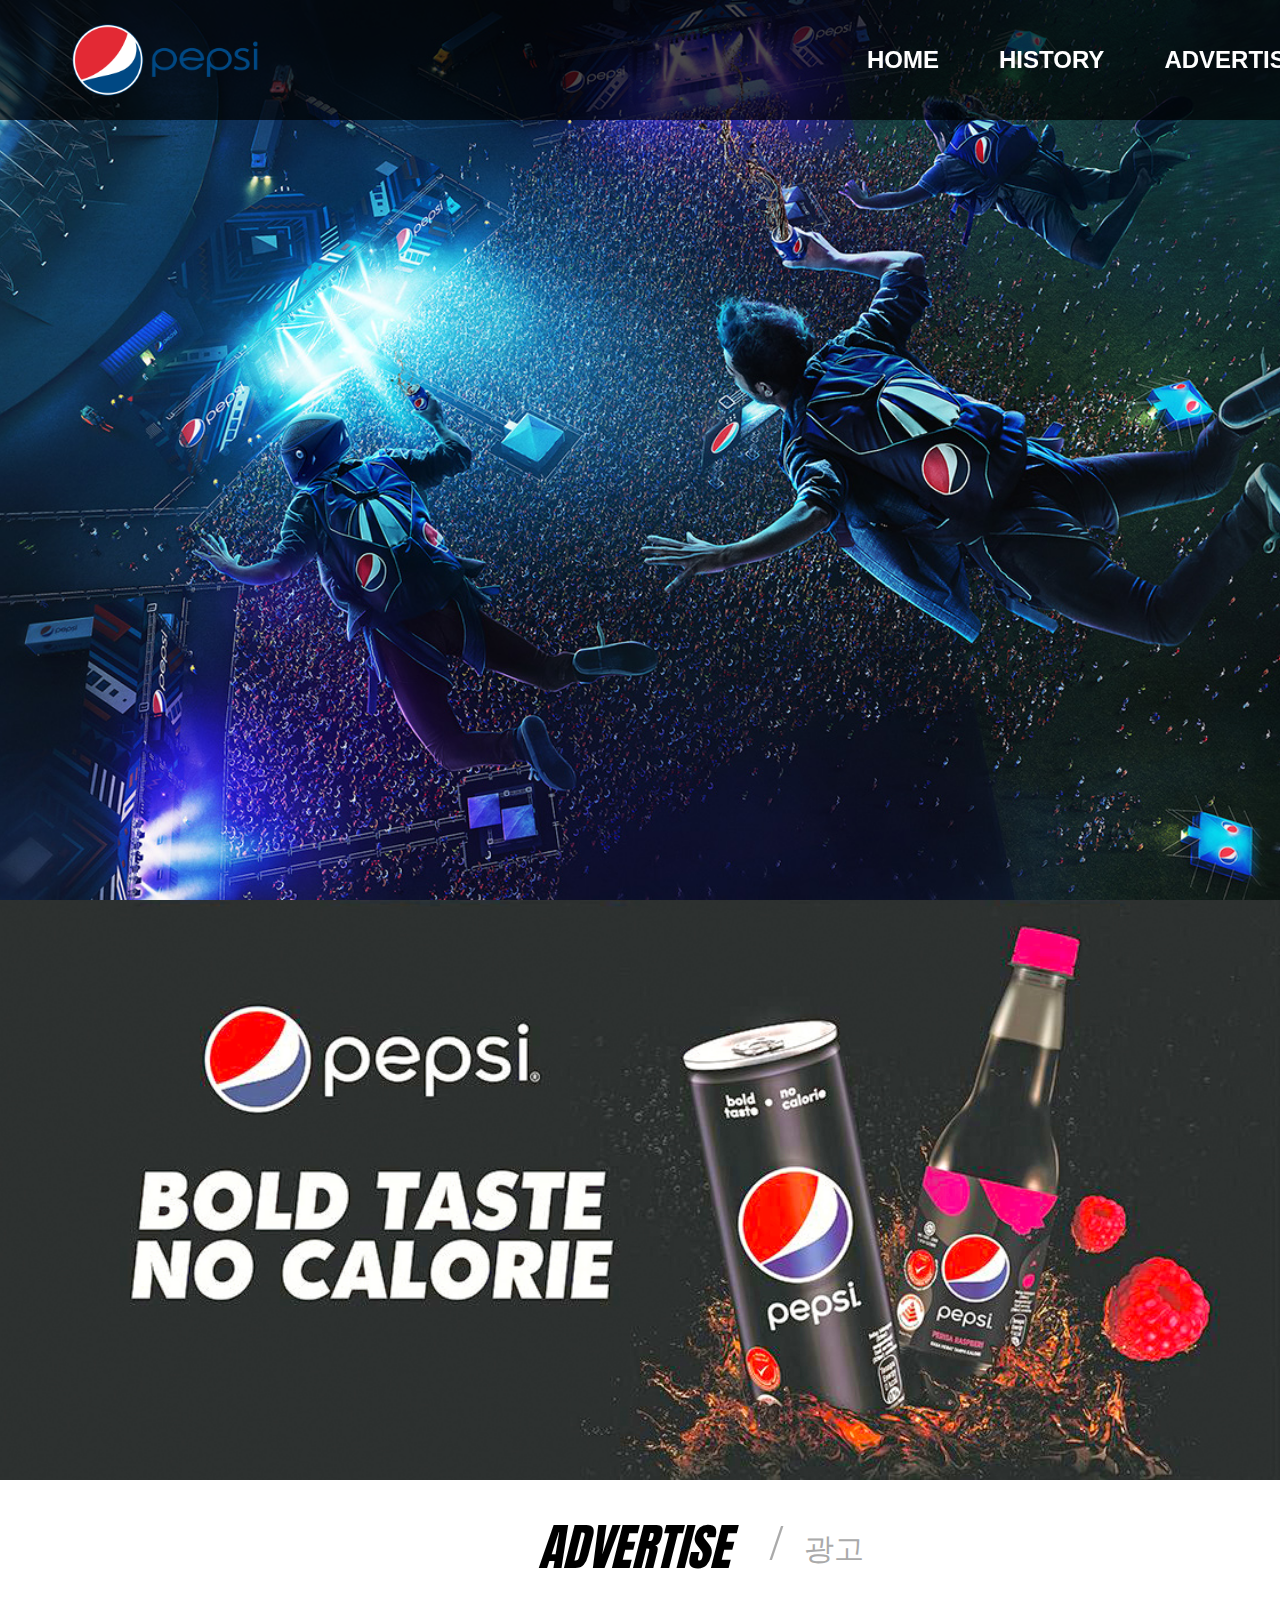
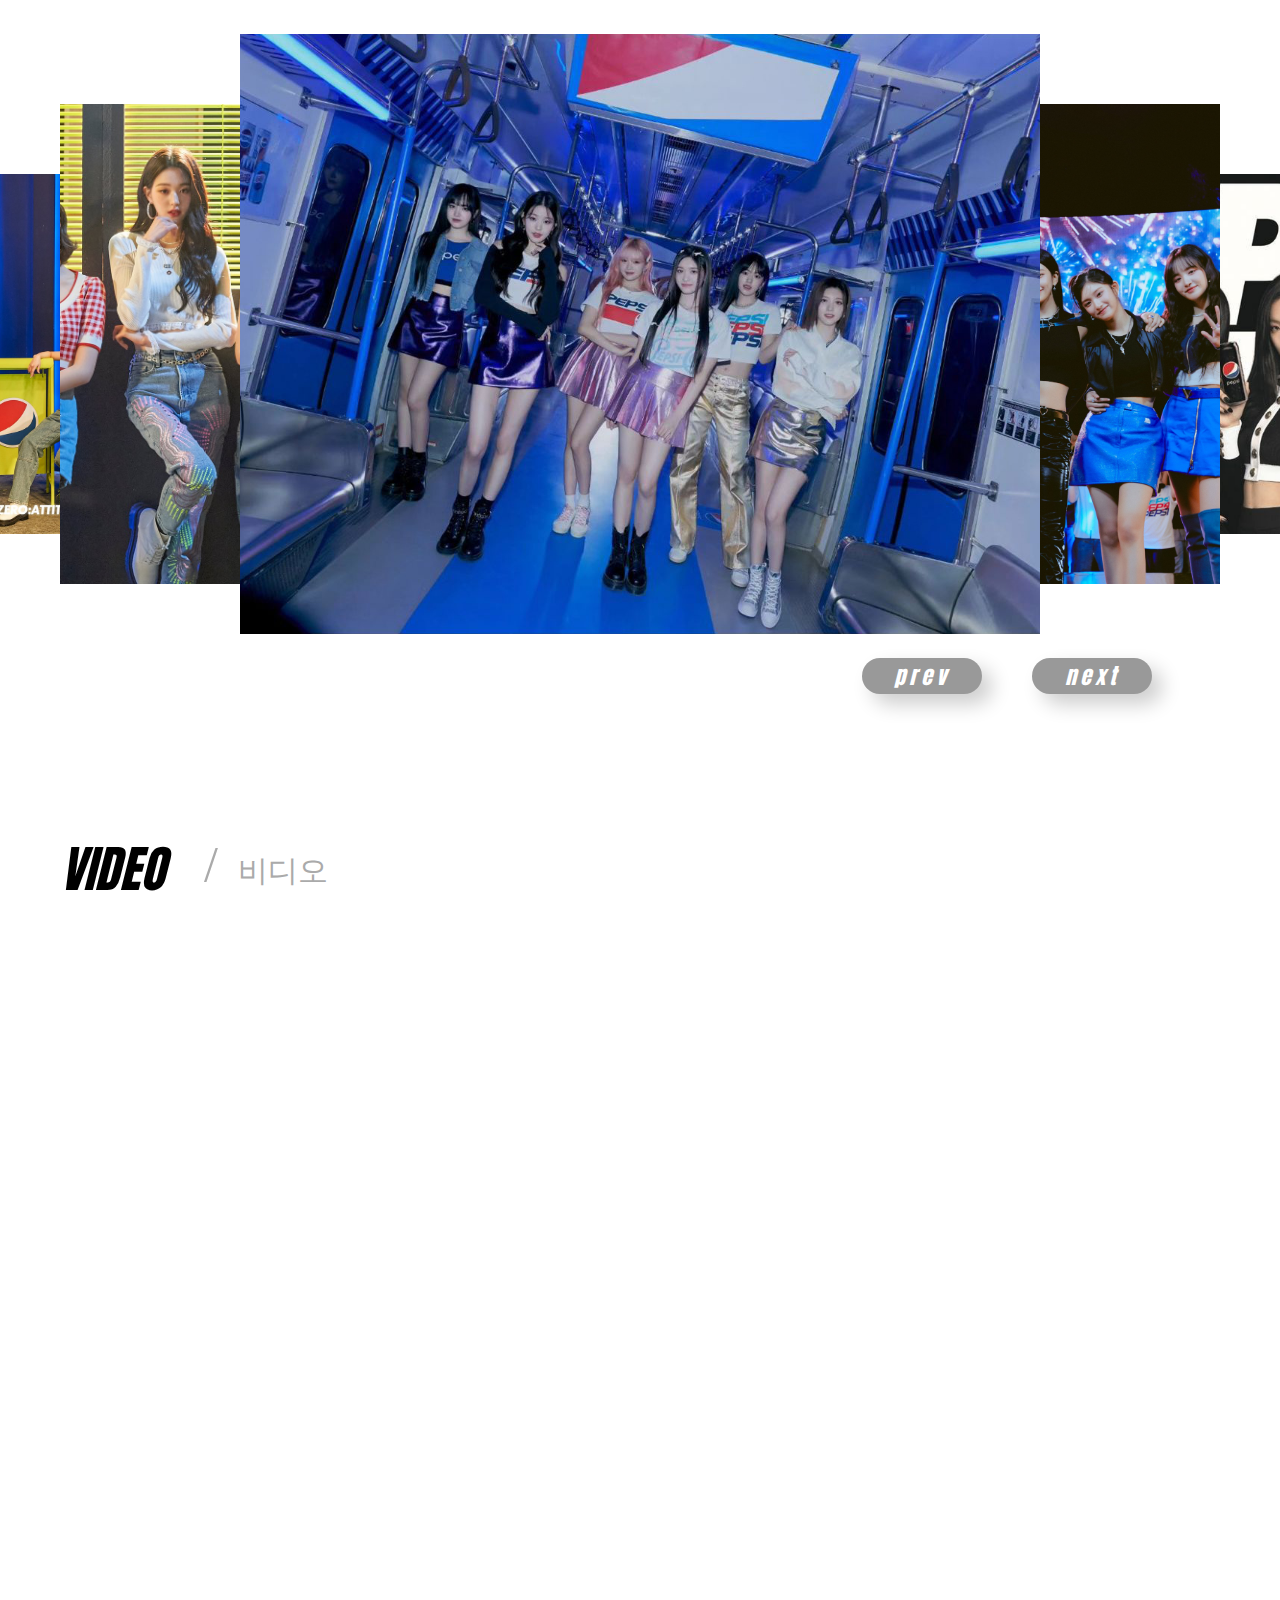
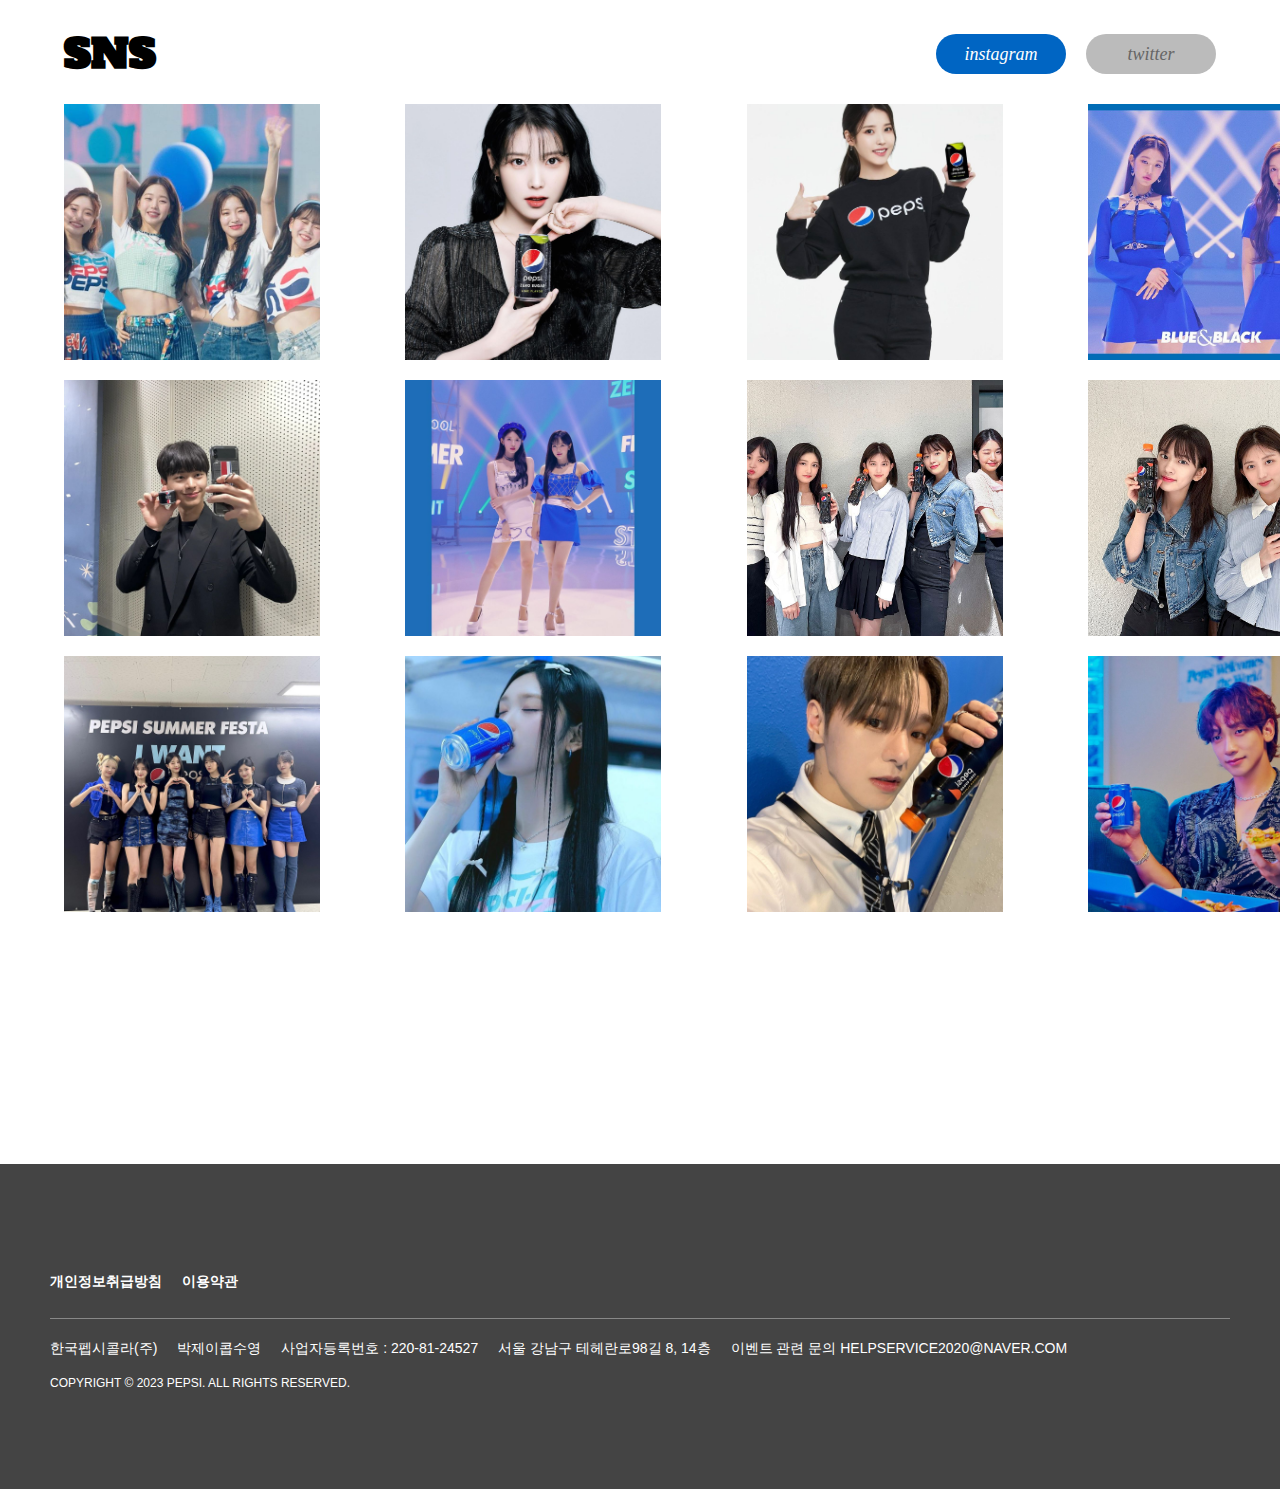
==== index.html @ 7ace02f8 "포트폴리오" ====
<!DOCTYPE html>
<html lang="ko">

<head>
    <meta charset="UTF-8">
    <meta name="viewport" content="width=device-width, initial-scale=1.0">
    <title>이호 포트폴리오</title>
    <link rel="stylesheet" href="./css/style.css">
    <script defer src="./script/main.js"></script>
    <script src="https://kit.fontawesome.com/c12878d3ba.js" crossorigin="anonymous"></script>

</head>

<body>
    <header id="header">
        <div class="inner">
            <h1>
                <a href="#">
                    <img src="./img/LOGO.jpg" alt="로고">
                </a>
            </h1>
            <nav class="Normal">
                <ul>
                    <li><a href="index.html">HOME</a></li>
                    <li><a href="#">HISTORY</a></li>
                    <li><a href="#">ADVERTISE</a></li>
                    <li><a href="./html/WAY TO COME.html">WAY TO COME</a></li>
                </ul>
            </nav>
            <a href="#" class="btnCall">
                <span>모바일 메뉴</span>
            </a>
            <nav class="menuMo">
                <h1>
                    <a href="index.html">
                        <img src="./img/pepsiMo.png" alt="">
                    </a>
                </h1>

                <ul id="gnbMo">
                    <li><a href="index.html">HOME</a></li>
                    <li><a href="/html/HISTORY.html">HISTORY</a></li>
                    <li><a href="./html/ADVERTISE.html">ADVERTISE</a></li>
                    <li><a href="./html/WAY TO COME.html">WAY TO COME</a></li>
                </ul>
            </nav>
        </div>
    </header>
    <main class="main">
        <ul class="panel">
            <li class="on">
                <img src="./img/펩시콘서트다이빙.jpg" alt="">
            </li>
            <li>
                <img src="./img/펩시해외광고모델.png" alt="">
            </li>
            <li>
                <img src="./img/펩시미식축구.jpg" alt="">
            </li>
            <li>
                <img src="./img/펩시콘서트.jpg" alt="">
            </li>
        </ul>
    </main>
    <section id="image">
        <img src="./img/펩시제로아이돌.jpg" alt="">
    </section>
    
    <figure class="figure">
        <div class="letter">
            <h2>ADVERTISE <span>광고</span> </h2>
        </div>
        <section class="ADVERTISE">
            <ul>
                <li class="on">
                    <img src="./img/ADVERTISE/아이브 펩시광고 MV.jpg" alt="">
                </li>
                <li>
                    <img src="./img/ADVERTISE/아이브 펩시광고 MV2.jpg" alt="">
                </li>
                <li>
                    <img src="./img/ADVERTISE/블랙핑크펩시광고.jpg" alt="">
                </li>
                <li>
                    <img src="./img/ADVERTISE/아이브 펩시광고 단체사진2.jpg" alt="">
                </li>
                <li>
                    <img src="./img/ADVERTISE/비X몬스터엑스펩시광고.jpg" alt="">
                </li>
                <li>
                    <img src="./img/ADVERTISE/아이즈원펩시광고.jpg" alt="">
                </li>
                <li>
                    <img src="./img/ADVERTISE/아이즈원펩시광고2.jpg" alt="">
                </li>
            </ul>
        </section>

        <nav class="btns">
            <div class="prev">prev</div>
            <div class="next">next</div>
        </nav>
    </figure>

    <section class="content youtube">
        <div class="inner">
            <h1>VIDEO<span>비디오</span></h1>
            <div class="vidList">

            </div>
        </div>
    </section>

    <div class="SNS">
        <div class="SNS_header">
            <h2>SNS</h2>
            <div class="SNS_company">
                <div class="SNS_instagram">
                    <button class="instagram on">instagram</button>
                </div>
                <div class="SNS_twitter">
                    <button class="twitter">twitter</button>
                </div>
            </div>
        </div>
        <div class="SNS_BODY">
            <div class="instagram on active">
                <a href="https://www.instagram.com/p/CfV9gigrTbv/">
                    <img src="./img/펩시 인스타/1/1.jpg" alt="">
                </a>
                <a href="https://www.instagram.com/p/CelKG5NJEm_/?img_index=1">
                    <img src="./img/펩시 인스타/2/2.jpg" alt="">
                </a>
                <a href="https://www.instagram.com/p/Co4VSOwpOwQ/?img_index=1">
                    <img src="./img/펩시 인스타/3/3.jpg" alt="">
                </a>
                <a href="https://www.instagram.com/p/CfECzcOLylT/">
                    <img src="./img/펩시 인스타/4/4.jpg" alt="">
                </a>
                <a href="https://www.instagram.com/p/CaydmqLBo3m/?img_index=2">
                    <img src="./img/펩시 인스타/5/5.jpg" alt="">
                </a>
                <a href="https://www.instagram.com/p/CfLxLJMLDPb/">
                    <img src="./img/펩시 인스타/6/6.jpg" alt="">
                </a>
                <a href="https://www.instagram.com/p/CsGiFI-pcIq/">
                    <img src="./img/펩시 인스타/7/7.jpg" alt="">
                </a>
                <a href="https://www.instagram.com/p/Cr0ghUopFsr/">
                    <img src="./img/펩시 인스타/8/8.jpg" alt="">
                </a>
                <a href="https://www.instagram.com/p/Cvj5bKmP-pE/">
                    <img src="./img/펩시 인스타/9/9.jpg" alt="">
                </a>
                <a href="https://www.instagram.com/p/CvBnRzir-j4/?img_index=5">
                    <img src="./img/펩시 인스타/10/10.jpg" alt="">
                </a>
                <a href="https://www.instagram.com/p/Cr3V7Axp2pJ/?img_index=2">
                    <img src="./img/펩시 인스타/11/11.jpg" alt="">
                </a>
                <a href="https://www.instagram.com/p/CRVU1TWhuTU/?img_index=1">
                    <img src="./img/펩시 인스타/12/12.jpg" alt="">
                </a>
            </div>
            <div class="twitter">
                <a href="https://twitter.com/VannerOfficial/status/1654500370587045891?s=20">
                    <img src="./img/펩시 트위터/1/1.jpg" alt="">
                </a>
                <a href="https://twitter.com/IVEstarship/status/1656630242847465474">
                    <img src="./img/펩시 트위터/2/2.jpg" alt="">
                </a>
                <a href="https://twitter.com/VannerOfficial/status/1687802664284012544">
                    <img src="./img/펩시 트위터/3/3.jpg" alt="">
                </a>
                <a href="https://twitter.com/wjsnglobal/status/1697070930970001533">
                    <img src="./img/펩시 트위터/4/4.jpg" alt="">
                </a>
                <a href="https://twitter.com/wjsnglobal/status/1697071507036635492">
                    <img src="./img/펩시 트위터/5/5.jpg" alt="">
                </a>
                <a href="https://twitter.com/wjsnglobal/status/1697071333925089522">
                    <img src="./img/펩시 트위터/6/6.jpg" alt="">
                </a>
                <a href="https://twitter.com/pepsi/status/1697044483286671733">
                    <img src="./img/펩시 트위터/7/7.jpg" alt="">
                </a>
                <a href="https://twitter.com/pepsi/status/1564672299202224130">
                    <img src="./img/펩시 트위터/8/8.jpg" alt="">
                </a>
                <a href="https://twitter.com/STARSHIPent/status/1540998308209995776">
                    <img src="./img/펩시 트위터/9/9.jpg" alt="">
                </a>
                <a href="https://twitter.com/CRAVITYstarship/status/1541723108738203649">
                    <img src="./img/펩시 트위터/10/10.jpg" alt="">
                </a>
                <a href="https://twitter.com/STARSHIPent/status/1542810265745780736/photo/1">
                    <img src="./img/펩시 트위터/11/11.jpg" alt="">
                </a>
                <a href="https://twitter.com/STARSHIPent/status/1543897411134767104">
                    <img src="./img/펩시 트위터/12/12.jpg" alt="">
                </a>
            </div>
        </div>
    </div>


    <footer id="footer">
        <div class="inner">
            <div class="terms">
                <ul>
                    <li><a href="#">개인정보취급방침</a></li>
                    <li><a href="#">이용약관</a></li>
                </ul>
                <!-- <div class="SNS">
                    <a href="#"><i class="fa-brands fa-square-instagram"></i></a>
                    <a href="#"><i class="fa-brands fa-x-twitter"></i></a>
                    <a href="#"><i class="fa-brands fa-facebook"></i></a>
                </div> -->
            </div>
            <div class="introduction">
                <ul>
                    <li>한국펩시콜라(주)</li>
                    <li>박제이콥수영</li>
                    <li>사업자등록번호 : 220-81-24527</li>
                    <li>서울 강남구 테헤란로98길 8, 14층</li>
                    <li>이벤트 관련 문의 HELPSERVICE2020@NAVER.COM</li>
                </ul>
            </div>
            <p>COPYRIGHT &copy; 2023 PEPSI. ALL RIGHTS RESERVED.</p>
        </div>
    </footer>
</body>

</html>
---- css/style.css ----
@charset "UTF-8";
@import url("https://fonts.googleapis.com/css2?family=Alfa+Slab+One&family=Anton&display=swap");
@import url("https://fonts.googleapis.com/css2?family=Abril+Fatface&family=Frank+Ruhl+Libre:wght@700&family=Orbitron&display=swap");
* {
  margin: 0px;
  padding: 0px;
  box-sizing: border-box;
}

ul,
ol,
li {
  list-style: none;
}

a {
  text-decoration: none;
}

.wrap::after {
  content: "";
  display: block;
  clear: both;
}

body {
  overflow-x: hidden;
}

#header {
  width: 100%;
  background-color: rgba(0, 0, 0, 0.7);
  position: fixed;
  z-index: 10;
}
#header .inner {
  width: 1652px;
  height: 120px;
  margin: 0 auto;
  position: relative;
}
#header .inner > h1 {
  position: absolute;
  width: 300px;
  height: 120px;
  margin-left: 60px;
}
#header .inner > h1 a img {
  width: 70%;
  height: 100%;
  object-fit: cover;
}
#header .inner .Normal {
  width: 100%;
  height: 100%;
}
#header .inner .Normal ul {
  width: 70%;
  height: 100%;
  right: 0px;
  display: flex;
  position: absolute;
  padding: 0px 60px 0px 0px;
  justify-content: right;
  align-items: center;
}
#header .inner .Normal ul li {
  display: flex;
  margin-right: 60px;
  font: bold 24px/1 "arial";
}
#header .inner .Normal ul li a {
  position: relative;
  display: block;
  padding: 10px 0px;
  color: #fff;
}
#header .inner .Normal ul li a:hover {
  color: red;
}
#header .inner .Normal ul li a:hover::before {
  transform: scaleX(100%);
}
#header .inner .Normal ul li a::before {
  content: "";
  display: block;
  width: 100%;
  height: 10px;
  border-bottom: 3px solid #E91231;
  position: absolute;
  bottom: 0px;
  left: 0%;
  transform: scaleX(0%);
}
#header .inner .btnCall {
  position: fixed;
  right: 20px;
  top: 5%;
  transform: translateY(-50%);
  display: none;
  width: 20px;
  height: 20px;
  z-index: 15;
}
#header .inner .btnCall::before {
  content: "";
  display: block;
  width: 100%;
  height: 2px;
  background: #fff;
  position: absolute;
  top: 0;
  left: 0;
  transition: top 0.5s 0s, transform 0.5s 0.5s;
}
#header .inner .btnCall::after {
  content: "";
  display: block;
  width: 100%;
  height: 2px;
  background: #fff;
  position: absolute;
  bottom: 0;
  left: 0;
  transition: bottom 0.5s 0s, transform 0.5s 0.5s;
}
#header .inner .btnCall span {
  display: block;
  width: 100%;
  height: 2px;
  background: #fff;
  position: absolute;
  top: 50%;
  left: 0;
  margin-top: -1px;
  transition: 1s;
  text-indent: -9999px;
}
#header .inner .btnCall.on::before {
  top: 50%;
  margin-top: -1px;
  transform: rotate(45deg);
}
#header .inner .btnCall.on::after {
  bottom: 50%;
  margin-bottom: -1px;
  transform: rotate(-45deg);
}
#header .inner .btnCall.on span {
  transform: translateX(100%);
  opacity: 0;
}
#header .inner .menuMo {
  width: 270px;
  height: 100vh;
  background: #0A4C96;
  position: fixed;
  top: 0;
  right: -340px;
  padding: 40px 30px;
  z-index: 11;
  transition: 0.5s;
}
#header .inner .menuMo.on {
  right: 0;
}
#header .inner .menuMo h1 {
  padding-bottom: 30px;
  border-bottom: 1px solid #333;
}
#header .inner .menuMo h1 a img {
  width: 100%;
  object-fit: cover;
}
#header .inner .menuMo #gnbMo li a {
  display: block;
  width: 100%;
  padding: 20px 0;
  border-bottom: 1px solid #333;
  font: bold 17px/1 "Frank Ruhl Libre";
  color: #fff;
  text-align: center;
}
#header .inner .menuMo #gnbMo li:hover {
  border-left: 1px solid #333;
  border-right: 1px solid #333;
  background-color: #0d5fbb;
}

@media screen and (max-width: 310px) {
  #header .inner > h1 {
    margin-left: 0;
  }
  #header .inner > h1 a img {
    width: 70%;
    height: 100%;
    object-fit: cover;
  }
  #header .inner .Normal {
    display: none;
  }
  #header .inner .btnCall {
    display: block;
  }
}
#header_sub {
  width: 100%;
  background-color: rgba(0, 0, 0, 0.7);
  z-index: 10;
}
#header_sub .inner {
  width: 1652px;
  height: 120px;
  margin: 0 auto;
  position: relative;
}
#header_sub .inner h1 {
  position: absolute;
  width: 300px;
  height: 120px;
  margin-left: 60px;
}
#header_sub .inner h1 a img {
  width: 70%;
  height: 100%;
  object-fit: cover;
}
#header_sub .inner nav ul {
  display: flex;
  position: absolute;
  right: 0;
  top: 50%;
  transform: translateY(-50%);
  padding: 0px 40px;
}
#header_sub .inner nav ul li {
  margin-left: 100px;
  font: bold 24px/1 "arial";
}
#header_sub .inner nav ul li a {
  position: relative;
  display: block;
  padding: 10px 0px;
  color: #fff;
}
#header_sub .inner nav ul li a:hover {
  color: red;
}
#header_sub .inner nav ul li a:hover::before {
  transform: scaleX(100%);
}
#header_sub .inner nav ul li a::before {
  content: "";
  display: block;
  width: 100%;
  height: 10px;
  border-bottom: 3px solid #E91231;
  position: absolute;
  bottom: 0px;
  left: 0%;
  transform: scaleX(0%);
}

.main {
  width: 100%;
  height: 100vh;
  margin: 0;
}
.main .panel {
  width: 100%;
  height: 100%;
  position: absolute;
}
.main .panel li {
  width: 100%;
  height: 100%;
  position: absolute;
  top: 0;
  left: 0;
  opacity: 0;
  z-index: 1;
  transition: opacity 1s;
}
.main .panel li img {
  width: 100%;
  height: 100%;
  object-fit: cover;
}
.main .panel li.on {
  opacity: 1;
  z-index: 2;
}

#image {
  width: 100%;
  height: 100%;
}
#image img {
  width: 100%;
  height: 100%;
  object-fit: cover;
}

.figure {
  width: 100%;
  height: 100vh;
  position: relative;
}
.figure .letter {
  width: 100%;
  height: 100%;
}
.figure .letter h2 {
  padding-top: 3%;
  padding-left: 42%;
  font: italic 50px/1 "anton";
}
.figure .letter span {
  font: normal 30px/0.8 "맑은 고딕";
  color: #aaa;
  position: absolute;
}
.figure .letter span::before {
  content: "/";
  font-size: 50px;
  margin-right: 20px;
  margin-left: 40px;
}
.figure .ADVERTISE {
  width: 600px;
  height: 600px;
  position: absolute;
  top: 40%;
  left: 50%;
  margin-top: -160px;
  margin-left: -200px;
}
.figure .ADVERTISE ul {
  width: 100%;
  height: 100%;
  position: relative;
}
.figure .ADVERTISE ul li {
  position: absolute;
  top: 0;
  left: 0;
  width: 100%;
  height: 100%;
  transition: 1s;
}
.figure .ADVERTISE ul li img {
  width: 100%;
  height: 100%;
  position: absolute;
  top: 0;
  left: 0;
  object-fit: cover;
  transition: 0.5s;
  transform: translateX(-100px) translateY(-50px);
}
.figure .ADVERTISE ul li:nth-of-type(1) {
  opacity: 0;
  transform: translateX(-880px) scale(0.5);
}
.figure .ADVERTISE ul li:nth-of-type(2) {
  transform: translateX(-640px) scale(0.6);
}
.figure .ADVERTISE ul li:nth-of-type(3) {
  transform: translateX(-360px) scale(0.8);
}
.figure .ADVERTISE ul li:nth-of-type(4) {
  width: 800px;
  opacity: 1;
  transform: translateX(-100px) scale(1);
  z-index: 3;
}
.figure .ADVERTISE ul li:nth-of-type(5) {
  transform: translateX(320px) scale(0.8);
}
.figure .ADVERTISE ul li:nth-of-type(6) {
  transform: translateX(560px) scale(0.6);
  z-index: -1;
}
.figure .ADVERTISE ul li:nth-of-type(7) {
  opacity: 0;
  transform: translateX(760px) scale(0.5);
}
.figure .btns {
  position: absolute;
  bottom: 10vh;
  right: 10vw;
  display: flex;
  gap: 50px;
  transition: 0.5s;
}
.figure .btns div {
  cursor: pointer;
  width: 120px;
  height: 36px;
  border-radius: 18px;
  background-color: #999;
  box-shadow: 10px 10px 20px rgba(0, 0, 0, 0.2);
  display: flex;
  justify-content: center;
  align-items: center;
  font: italic 22px/1 "anton";
  color: #fff;
  letter-spacing: 4px;
}
.figure .btns div:hover {
  background-color: #555;
}
.figure .btns.off {
  right: 5vw;
  opacity: 0;
  z-index: -3;
}

@media screen and (max-width: 1199px) {
  figure .btns {
    width: 100%;
    bottom: 6vh;
    right: 0;
    justify-content: space-evenly;
  }
}
.youtube {
  margin-top: 50px;
}
.youtube .inner .vidList {
  width: 100%;
  display: flex;
  flex-wrap: wrap;
  justify-content: space-between;
  align-items: flex-start;
}
.youtube .inner .vidList article {
  width: 48%;
  height: 100%;
  margin-bottom: 40px;
}
.youtube .inner .vidList article .pic {
  display: block;
  width: 100%;
  height: 60%;
  padding: 10px;
}
.youtube .inner .vidList article .pic img {
  width: 100%;
  height: 100%;
  object-fit: cover;
  border: 10px solid #000;
}
.youtube .inner .vidList article .con {
  width: 100%;
  height: 40%;
  padding: 10px;
}
.youtube .inner .vidList article .con h2 {
  font: bold 20px/1.2 "맑은 고딕";
  color: #444;
  margin-bottom: 15px;
  width: 100%;
}

.content {
  width: 100%;
  padding: 0 0 150px;
}
.content .inner {
  width: 1180px;
  margin: 0 auto;
  min-height: 500px;
}
.content .inner h1 {
  font: italic 50px/1 "Anton";
  color: #000;
  margin-bottom: 60px;
  padding: 10px;
}
.content .inner h1 span {
  font: normal 30px/0.8 "맑은 고딕";
  color: #aaa;
  position: absolute;
  margin-bottom: 11px;
}
.content .inner h1 span::before {
  content: "/";
  font-size: 50px;
  margin-right: 20px;
  margin-left: 40px;
}

.pop {
  width: 100%;
  height: 100vh;
  position: fixed;
  top: 0;
  left: 0;
  background-color: rgba(0, 0, 0, 0.8);
  overflow: hidden;
  padding: 5vw;
  display: flex;
  justify-content: center;
  align-items: center;
}
.pop .btnClose {
  width: 46px;
  height: 35px;
  position: absolute;
  bottom: 10px;
  right: 5%;
  color: #fff;
  cursor: pointer;
  border: 5px solid #000;
  background-color: #333;
  font-family: "ANTON";
}

.SNS {
  padding: 150px 0px;
  height: 1280px;
}
.SNS .SNS_header {
  display: flex;
  padding-bottom: 30px;
  width: 90%;
  margin: 0px auto;
  max-width: 1280px;
  place-content: center space-between;
}
.SNS .SNS_header h2 {
  font: bold 40px/1 "Alfa Slab One";
}
.SNS .SNS_header .SNS_company {
  display: flex;
  place-content: center space-between;
  gap: 20px;
}
.SNS .SNS_header .SNS_company .SNS_instagram .instagram {
  width: 130px;
  height: 40px;
  border-radius: 999px;
  border: none;
  font: italic 18px/1 "PartialSansKR-Regular";
  background-color: #bbb;
  color: #666;
  cursor: pointer;
}
.SNS .SNS_header .SNS_company .SNS_instagram .instagram.on {
  background-color: rgb(0, 101, 195);
  color: #fff;
}
.SNS .SNS_header .SNS_company .SNS_twitter .twitter {
  width: 130px;
  height: 40px;
  border-radius: 999px;
  border: none;
  font: italic 18px/1 "PartialSansKR-Regular";
  background-color: #bbb;
  color: #666;
  cursor: pointer;
}
.SNS .SNS_header .SNS_company .SNS_twitter .twitter.on {
  background-color: rgb(0, 101, 195);
  color: #fff;
}
.SNS .SNS_BODY {
  width: 90%;
  max-width: 1280px;
  margin: 0px auto;
}
.SNS .SNS_BODY .instagram {
  display: flex;
  width: 1280px;
  height: 0;
  justify-content: space-between;
  align-items: flex-start;
  flex-wrap: wrap;
  gap: 20px 70px;
}
.SNS .SNS_BODY .instagram a {
  position: relative;
  width: 20%;
}
.SNS .SNS_BODY .instagram a img {
  display: none;
  width: 100%;
  height: 100%;
  object-fit: cover;
  aspect-ratio: 1/1;
  opacity: 0;
  transform: scale(0);
}
.SNS .SNS_BODY .instagram.active a img {
  opacity: 1;
  transform: scale(1);
  display: block;
}
.SNS .SNS_BODY .twitter {
  display: flex;
  width: 1280px;
  height: 0;
  justify-content: space-between;
  flex-wrap: wrap;
  gap: 20px 70px;
}
.SNS .SNS_BODY .twitter a {
  position: relative;
  width: 20%;
}
.SNS .SNS_BODY .twitter a img {
  display: none;
  width: 100%;
  object-fit: cover;
  aspect-ratio: 1/1;
  opacity: 0;
  transform: scale(0);
}
.SNS .SNS_BODY .twitter::after {
  content: "";
  display: block;
  clear: both;
}
.SNS .SNS_BODY .twitter.active a img {
  opacity: 1;
  transform: scale(1);
  display: block;
}

@media screen and (max-width: 310px) {
  .main {
    width: 310px;
    height: 618px;
  }
  .main .panel li img {
    width: 310px;
    height: 618px;
    object-fit: cover;
  }
  .main .panel li.on {
    opacity: 1;
    z-index: 2;
  }
  .figure {
    margin: 150px 0 300px 0;
  }
  .figure .letter h2 {
    padding-top: 0%;
  }
  .figure .ADVERTISE {
    width: 600px;
    height: 600px;
    top: 40%;
    display: flex;
    justify-content: center;
    margin-top: -160px;
    margin-left: 0px;
  }
  .figure .ADVERTISE ul li img {
    transform: translateX(0px) translateY(0px);
  }
  .figure .ADVERTISE ul li:nth-of-type(2) {
    opacity: 0;
  }
  .figure .ADVERTISE ul li:nth-of-type(3) {
    opacity: 1;
  }
  .figure .ADVERTISE ul li:nth-of-type(4) {
    width: 100%;
    transform: translateX(0px) scale(1);
    opacity: 1;
  }
  .figure .ADVERTISE ul li:nth-of-type(5) {
    opacity: 1;
  }
  .figure .ADVERTISE ul li:nth-of-type(6) {
    opacity: 0;
  }
  .figure .btns {
    width: 100%;
    right: 0;
    bottom: -100px;
    justify-content: space-evenly;
  }
  .figure .btns div {
    width: 120px;
    height: 36px;
    border-radius: 18px;
    background-color: #999;
    box-shadow: 10px 10px 20px rgba(0, 0, 0, 0.2);
    display: flex;
    justify-content: center;
    align-items: center;
    font: italic 22px/1 "anton";
    color: #fff;
    letter-spacing: 4px;
  }
  .figure .btns div:hover {
    background-color: #555;
  }
  .figure .btns.off {
    right: 5vw;
    opacity: 0;
    z-index: -3;
  }
}
.main_sub {
  width: 80%;
  height: 60vh;
  margin: 0 auto;
}
.main_sub img {
  width: 100%;
  height: 100%;
  object-fit: cover;
  margin-bottom: 100px;
  margin: 0 auto;
  border: 5px solid #000;
}

.location {
  width: 100%;
}
.location #map {
  width: 100%;
  height: 500px;
  border: 1px solid #000;
  margin-bottom: 20px;
}
.location #map .markers {
  width: 310px;
}
.location::after {
  content: "";
  display: block;
  clear: both;
}
.location .traffic {
  float: left;
}
.location .traffic li {
  float: left;
  margin-right: 20px;
}
.location .traffic li a {
  display: block;
  width: 200px;
  height: 40px;
  background-color: #fff;
  font: bold 12px/40px "맑은 고딕";
  color: #333;
  text-align: center;
  border: 1px solid #555;
}
.location .traffic li.on a {
  background-color: #555;
  color: #fff;
}

.content {
  width: 100%;
  padding: 0 0 150px;
}
.content .inner {
  width: 1180px;
  margin: 0 auto;
  min-height: 500px;
}
.content .inner > h2 {
  font: italic 50px/1 "anton";
  color: #000;
  margin: 100px 0px 20px;
}

#footer {
  width: 100%;
  padding: 100px 0;
  background: #444;
}
#footer .inner {
  width: 1180px;
  margin: 0 auto;
}
#footer .inner::after {
  content: "";
  display: block;
  clear: both;
}
#footer .inner .terms {
  width: 100%;
  display: flex;
}
#footer .inner .terms ul {
  display: flex;
  flex-wrap: wrap;
  font-size: 0.75rem;
  margin: 10px 0px;
}
#footer .inner .terms ul li {
  display: flex;
}
#footer .inner .terms ul li a {
  font: bold 14px/1 "arial";
  color: #fff;
  margin-right: 20px;
}
#footer .inner .introduction {
  float: left;
  width: 100%;
  font: 14px/1.3 "arial";
  color: #fff;
  margin-bottom: 20px;
  margin-top: 20px;
  padding-top: 20px;
  border-top: 1px solid #888;
}
#footer .inner .introduction ul {
  display: flex;
}
#footer .inner .introduction ul li {
  margin-right: 20px;
}
#footer .inner p {
  width: 100%;
  font: 12px/1 "arial";
  color: #fff;
}

@font-face {
  font-family: "PartialSansKR-Regular";
  src: url("https://cdn.jsdelivr.net/gh/projectnoonnu/noonfonts_2307-1@1.1/PartialSansKR-Regular.woff2") format("woff2");
  font-weight: normal;
  font-style: normal;
}

/*# sourceMappingURL=style.css.map */
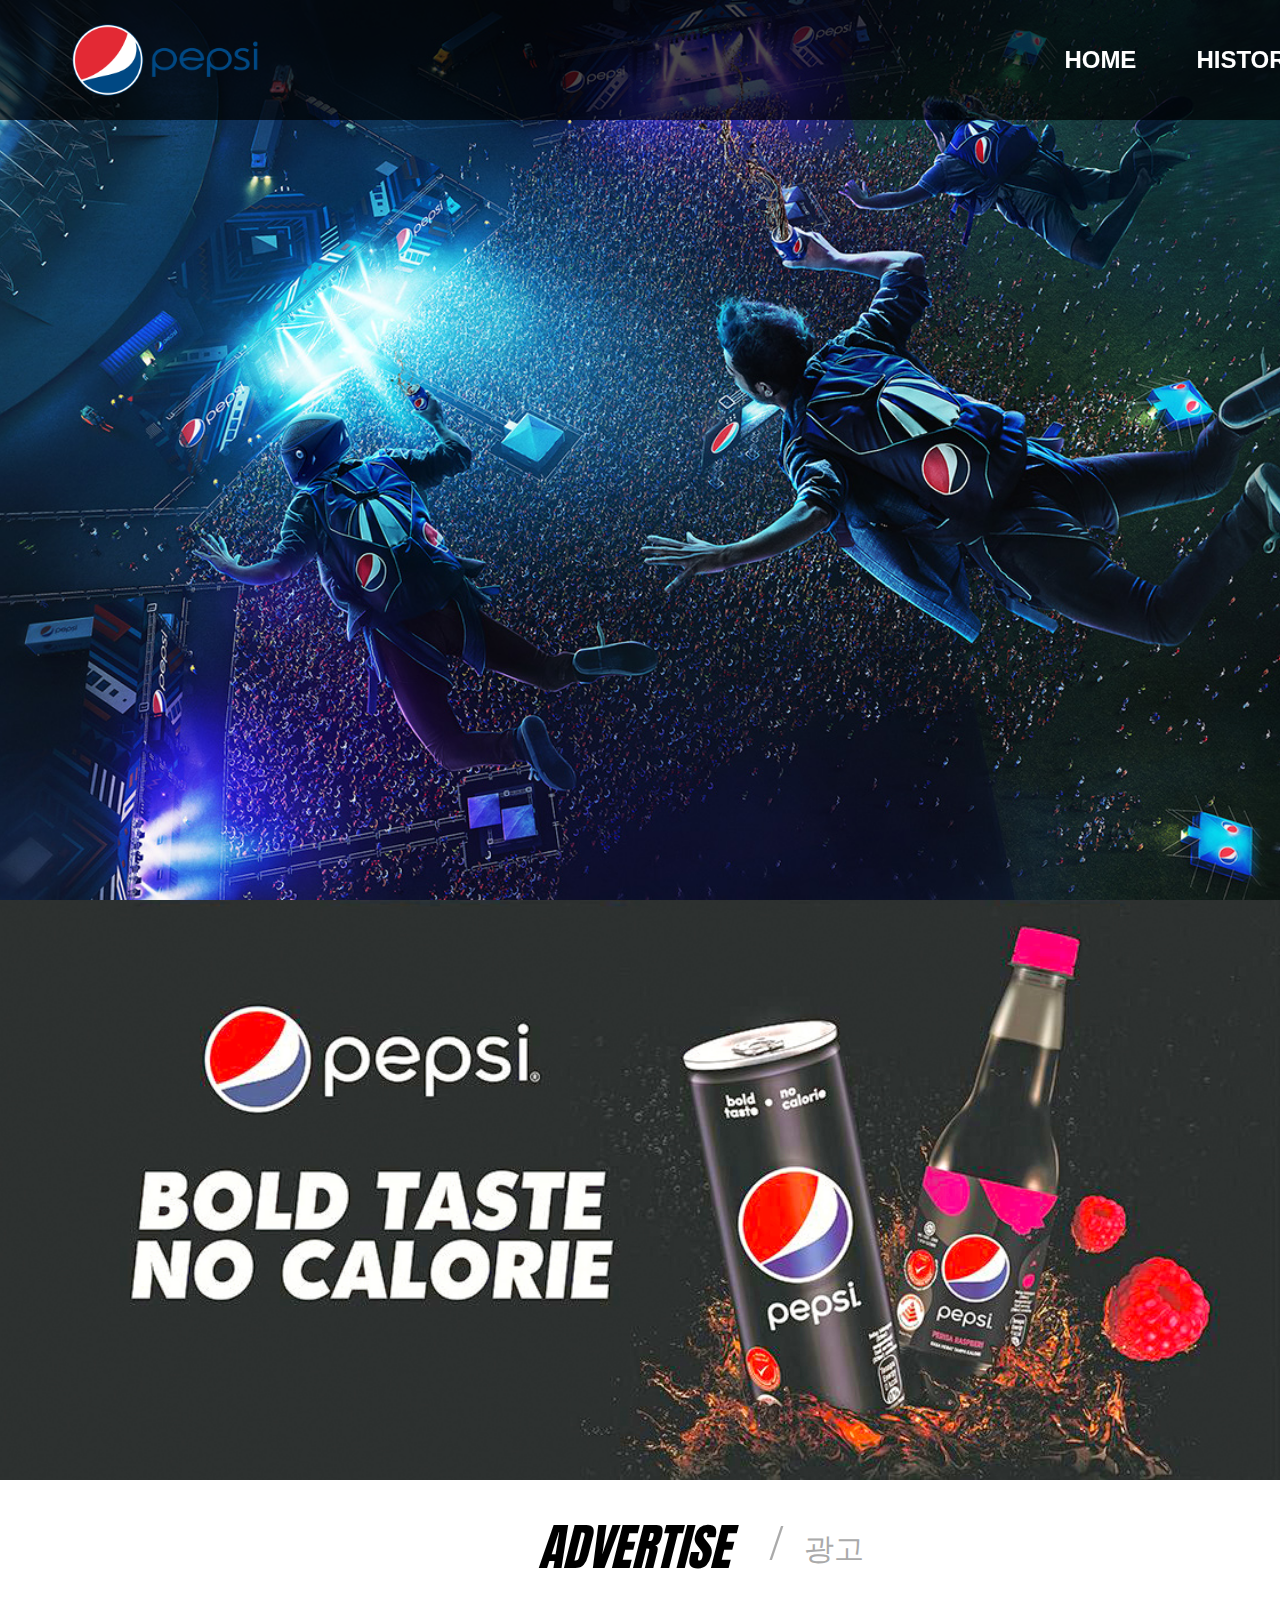
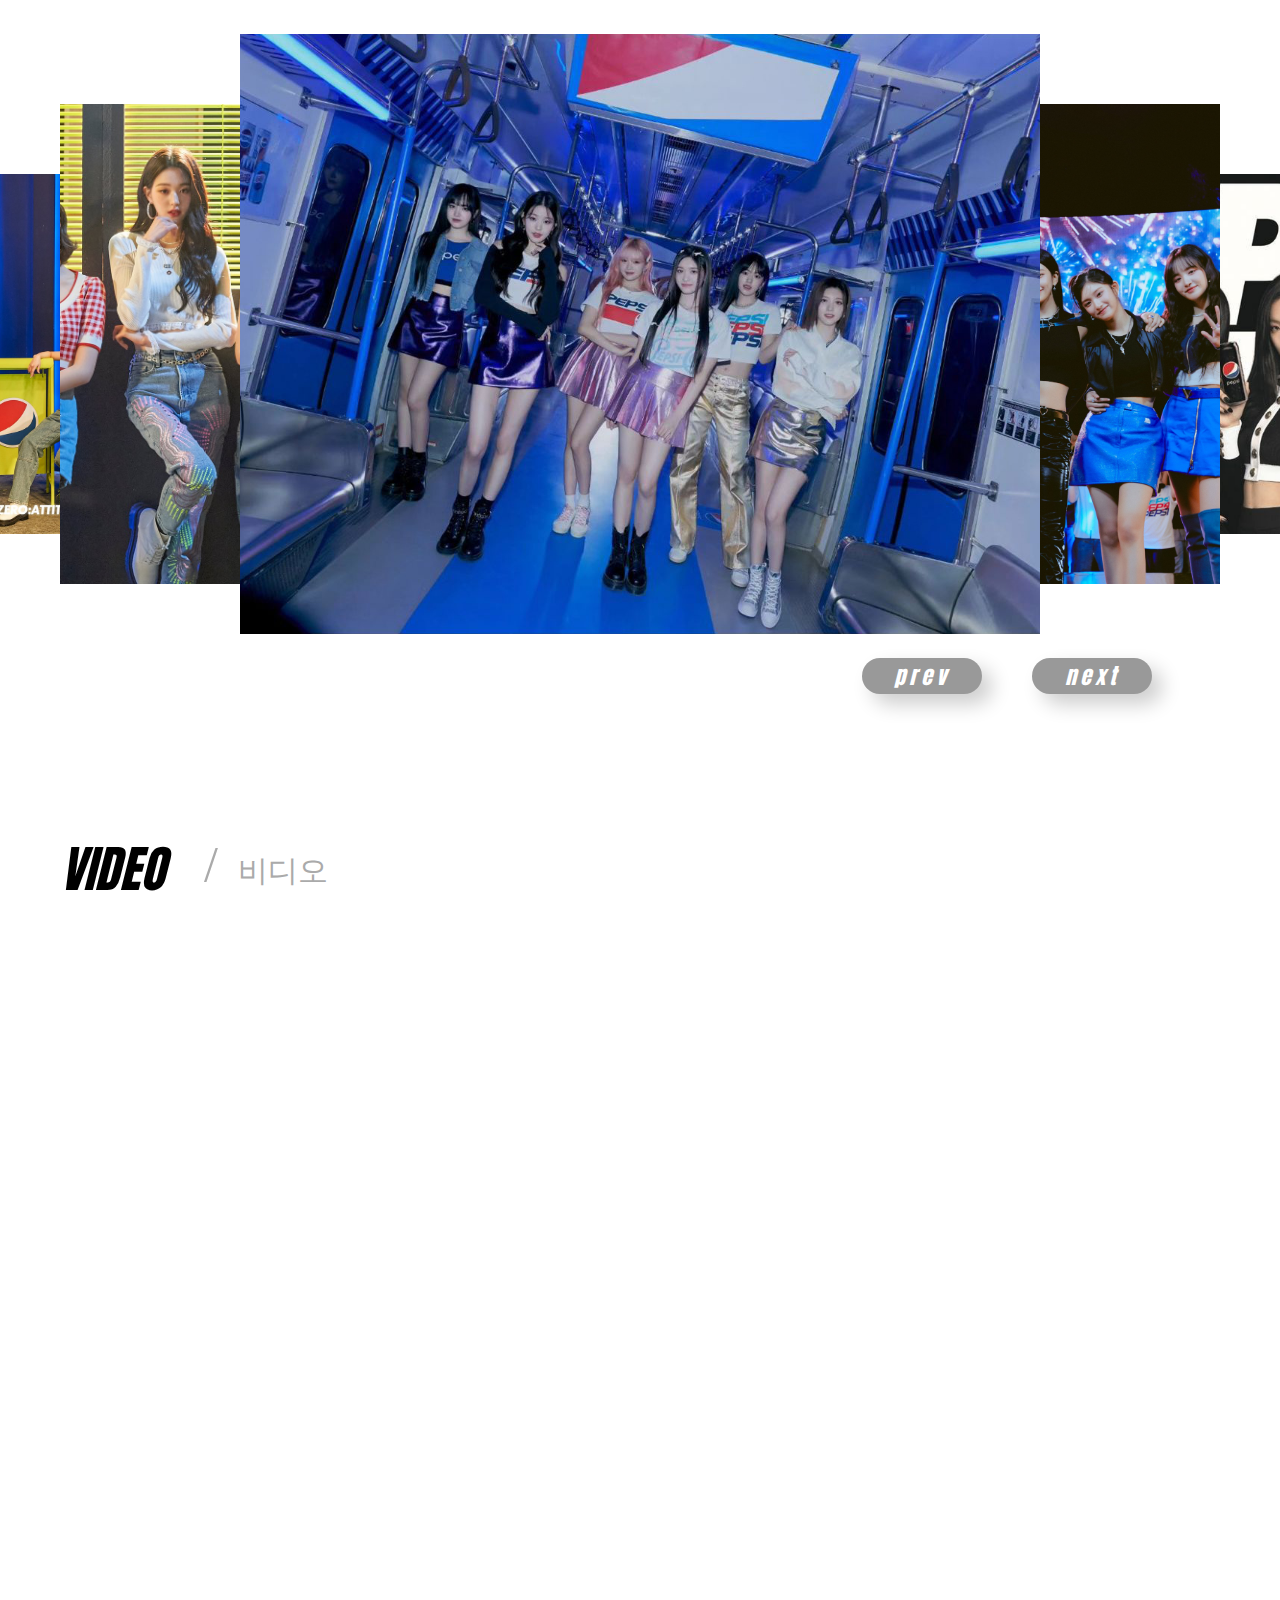
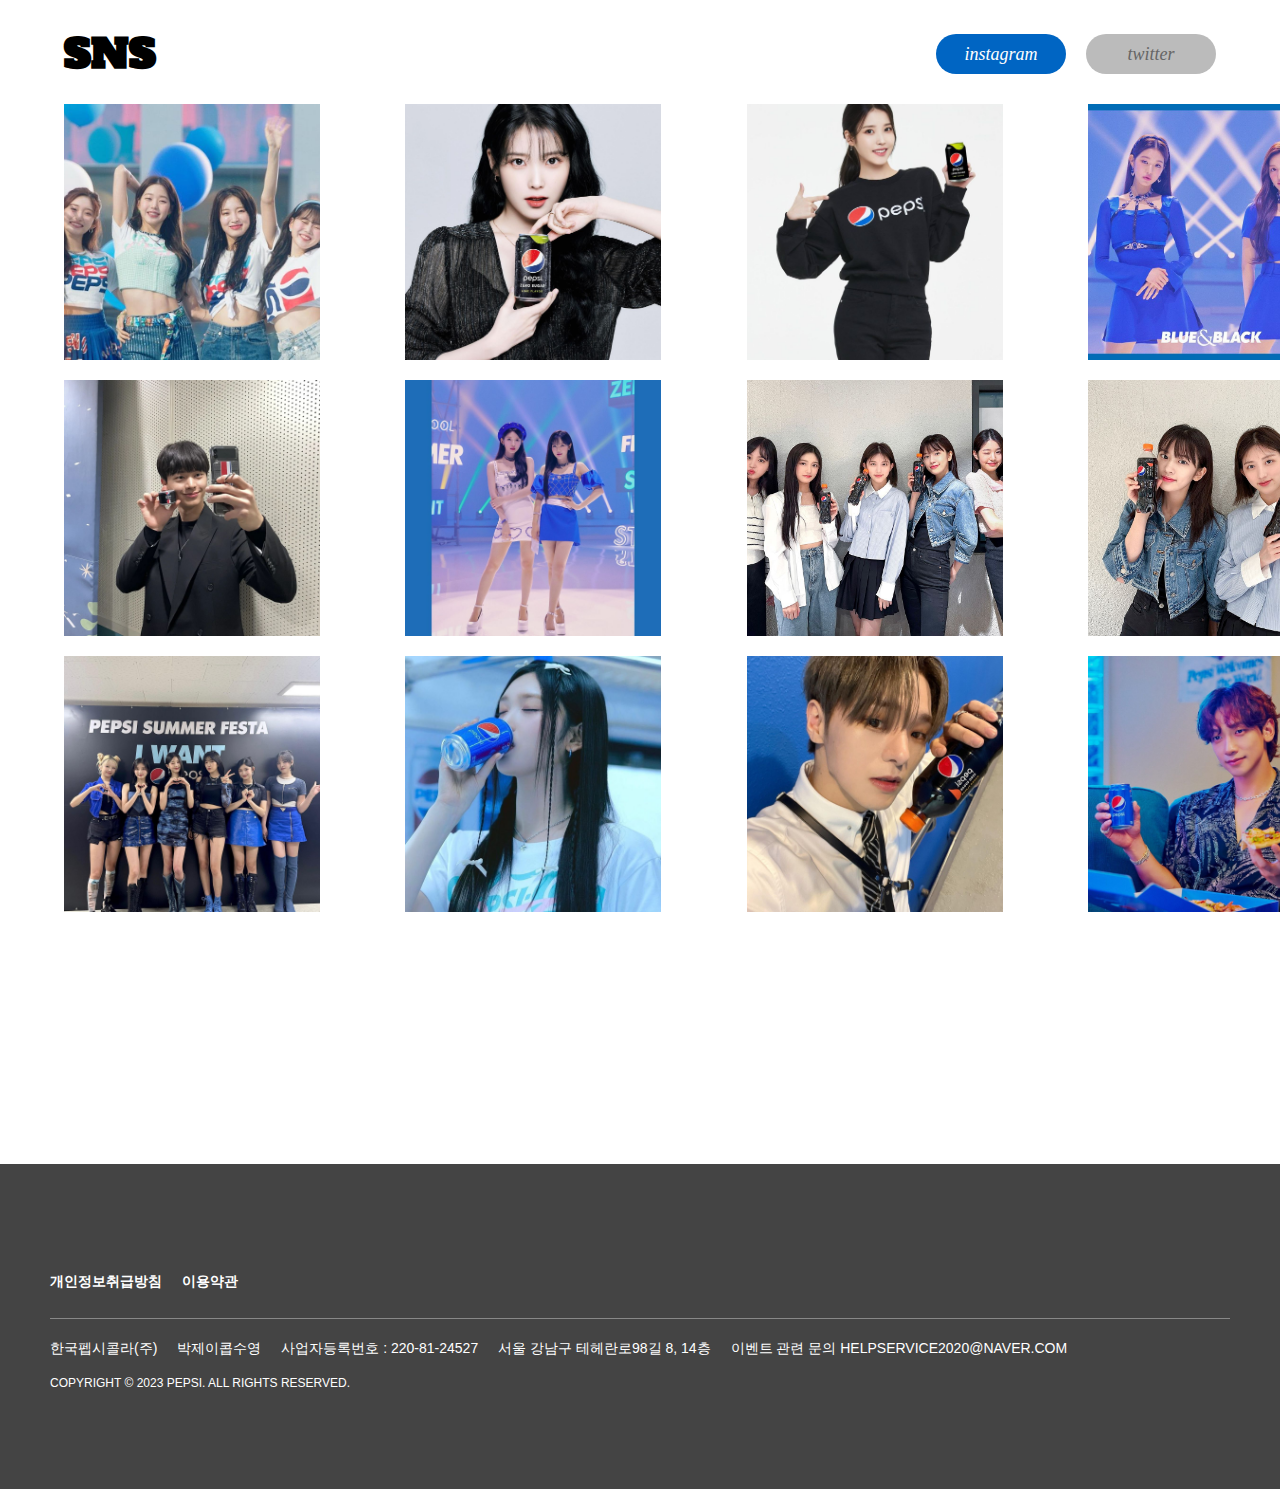
==== commit b81f36f0: "서브페이지 완성" ====
--- a/index.html
+++ b/index.html
@@ -15,15 +15,14 @@
     <header id="header">
         <div class="inner">
             <h1>
-                <a href="#">
-                    <img src="./img/LOGO.jpg" alt="로고">
+                <a href="/index.html">
+                    <img src="./img/LOGO.jpg" alt="펩시 로고">
                 </a>
             </h1>
             <nav class="Normal">
                 <ul>
                     <li><a href="index.html">HOME</a></li>
-                    <li><a href="#">HISTORY</a></li>
-                    <li><a href="#">ADVERTISE</a></li>
+                    <li><a href="./html/HISTORY.html">HISTORY</a></li>
                     <li><a href="./html/WAY TO COME.html">WAY TO COME</a></li>
                 </ul>
             </nav>
@@ -33,14 +32,13 @@
             <nav class="menuMo">
                 <h1>
                     <a href="index.html">
-                        <img src="./img/pepsiMo.png" alt="">
+                        <img src="./img/pepsiMo.png" alt="펩시 로고와 펩시상표명">
                     </a>
                 </h1>
 
                 <ul id="gnbMo">
                     <li><a href="index.html">HOME</a></li>
-                    <li><a href="/html/HISTORY.html">HISTORY</a></li>
-                    <li><a href="./html/ADVERTISE.html">ADVERTISE</a></li>
+                    <li><a href="./html/HISTORY.html">HISTORY</a></li>
                     <li><a href="./html/WAY TO COME.html">WAY TO COME</a></li>
                 </ul>
             </nav>
@@ -49,21 +47,21 @@
     <main class="main">
         <ul class="panel">
             <li class="on">
-                <img src="./img/펩시콘서트다이빙.jpg" alt="">
+                <img src="./img/펩시콘서트다이빙.jpg" alt="펩시 콘서트에서 스카이다이빙하는 남자">
             </li>
             <li>
-                <img src="./img/펩시해외광고모델.png" alt="">
+                <img src="./img/펩시해외광고모델.png" alt="해외 유명 축구선수들의 흑백사진이 박힌 펩시로고">
             </li>
             <li>
-                <img src="./img/펩시미식축구.jpg" alt="">
+                <img src="./img/펩시미식축구.jpg" alt="펩시 캔들에 박힌 입체적인 미식축구 선수들의 모습">
             </li>
             <li>
-                <img src="./img/펩시콘서트.jpg" alt="">
+                <img src="./img/펩시콘서트.jpg" alt="펩시콘서트 낙하산을 펼치고 내려오는 남자">
             </li>
         </ul>
     </main>
     <section id="image">
-        <img src="./img/펩시제로아이돌.jpg" alt="">
+        <img src="./img/펩시제로아이돌.jpg" alt="펩시제로 로고와 펩시제로 캔과 병이 나타난 모습">
     </section>
     
     <figure class="figure">
@@ -73,25 +71,25 @@
         <section class="ADVERTISE">
             <ul>
                 <li class="on">
-                    <img src="./img/ADVERTISE/아이브 펩시광고 MV.jpg" alt="">
-                </li>
-                <li>
-                    <img src="./img/ADVERTISE/아이브 펩시광고 MV2.jpg" alt="">
-                </li>
-                <li>
-                    <img src="./img/ADVERTISE/블랙핑크펩시광고.jpg" alt="">
-                </li>
-                <li>
-                    <img src="./img/ADVERTISE/아이브 펩시광고 단체사진2.jpg" alt="">
-                </li>
-                <li>
-                    <img src="./img/ADVERTISE/비X몬스터엑스펩시광고.jpg" alt="">
-                </li>
-                <li>
-                    <img src="./img/ADVERTISE/아이즈원펩시광고.jpg" alt="">
-                </li>
-                <li>
-                    <img src="./img/ADVERTISE/아이즈원펩시광고2.jpg" alt="">
+                    <img src="./img/ADVERTISE/아이브 펩시광고 MV.jpg" alt="아이브가 지하철에서 펩시광고를 찍는 모습">
+                </li>
+                <li>
+                    <img src="./img/ADVERTISE/아이브 펩시광고 MV2.jpg" alt="아이브가 콘서트에의 막바지를 장식하는 모습">
+                </li>
+                <li>
+                    <img src="./img/ADVERTISE/블랙핑크펩시광고.jpg" alt="블랙핑크가 펩시제로를 든 채 광고찍는 모습">
+                </li>
+                <li>
+                    <img src="./img/ADVERTISE/아이브 펩시광고 단체사진2.jpg" alt="아이브가 펩시제로슈거를 들고 광고찍는 모습">
+                </li>
+                <li>
+                    <img src="./img/ADVERTISE/비X몬스터엑스펩시광고.jpg" alt="비와 몬스터엑스가 방안에서 피자와 펩시콜라를 앞에두고 사진찍히는 모습">
+                </li>
+                <li>
+                    <img src="./img/ADVERTISE/아이즈원펩시광고.jpg" alt="아이즈원 멤버들이 각자 다른자세를 잡고 광고찍는 모습">
+                </li>
+                <li>
+                    <img src="./img/ADVERTISE/아이즈원펩시광고2.jpg" alt="아이즈원 멤버들이 각자 다른 자세잡고 광고찍는 모습">
                 </li>
             </ul>
         </section>
@@ -126,78 +124,78 @@
         <div class="SNS_BODY">
             <div class="instagram on active">
                 <a href="https://www.instagram.com/p/CfV9gigrTbv/">
-                    <img src="./img/펩시 인스타/1/1.jpg" alt="">
+                    <img src="./img/펩시 인스타/1/1.jpg" alt="스타쉽 소속 걸그룹 멤버들이 사진찍는 모습">
                 </a>
                 <a href="https://www.instagram.com/p/CelKG5NJEm_/?img_index=1">
-                    <img src="./img/펩시 인스타/2/2.jpg" alt="">
+                    <img src="./img/펩시 인스타/2/2.jpg" alt="아이유가 펩시제로를 들고 사진찍는 모습">
                 </a>
                 <a href="https://www.instagram.com/p/Co4VSOwpOwQ/?img_index=1">
-                    <img src="./img/펩시 인스타/3/3.jpg" alt="">
+                    <img src="./img/펩시 인스타/3/3.jpg" alt="아이유가 펩시제로를 들고 사진찍는 모습">
                 </a>
                 <a href="https://www.instagram.com/p/CfECzcOLylT/">
-                    <img src="./img/펩시 인스타/4/4.jpg" alt="">
+                    <img src="./img/펩시 인스타/4/4.jpg" alt="장원영과 이서가 포즈잡는 모습">
                 </a>
                 <a href="https://www.instagram.com/p/CaydmqLBo3m/?img_index=2">
-                    <img src="./img/펩시 인스타/5/5.jpg" alt="">
+                    <img src="./img/펩시 인스타/5/5.jpg" alt="남자가 펩시팔찌를 들고있는 모습">
                 </a>
                 <a href="https://www.instagram.com/p/CfLxLJMLDPb/">
-                    <img src="./img/펩시 인스타/6/6.jpg" alt="">
+                    <img src="./img/펩시 인스타/6/6.jpg" alt="효정과 아린이 포즈잡는 모습">
                 </a>
                 <a href="https://www.instagram.com/p/CsGiFI-pcIq/">
-                    <img src="./img/펩시 인스타/7/7.jpg" alt="">
+                    <img src="./img/펩시 인스타/7/7.jpg" alt="아이브가 펩시제로를 들고 사진찍는 모습">
                 </a>
                 <a href="https://www.instagram.com/p/Cr0ghUopFsr/">
-                    <img src="./img/펩시 인스타/8/8.jpg" alt="">
+                    <img src="./img/펩시 인스타/8/8.jpg" alt="안유진과 가을이 펩시제로를 들고 사진찍는 모습">
                 </a>
                 <a href="https://www.instagram.com/p/Cvj5bKmP-pE/">
-                    <img src="./img/펩시 인스타/9/9.jpg" alt="">
+                    <img src="./img/펩시 인스타/9/9.jpg" alt="아이브 멤버들이 사진찍는 모습">
                 </a>
                 <a href="https://www.instagram.com/p/CvBnRzir-j4/?img_index=5">
-                    <img src="./img/펩시 인스타/10/10.jpg" alt="">
+                    <img src="./img/펩시 인스타/10/10.jpg" alt="이서가 펩시콜라를 마시는 모습">
                 </a>
                 <a href="https://www.instagram.com/p/Cr3V7Axp2pJ/?img_index=2">
-                    <img src="./img/펩시 인스타/11/11.jpg" alt="">
+                    <img src="./img/펩시 인스타/11/11.jpg" alt="혜성이 펩시콜라를 들고 사진찍는 모습">
                 </a>
                 <a href="https://www.instagram.com/p/CRVU1TWhuTU/?img_index=1">
-                    <img src="./img/펩시 인스타/12/12.jpg" alt="">
+                    <img src="./img/펩시 인스타/12/12.jpg" alt="비가 피자와 펩시콜라를 들고있는 모습">
                 </a>
             </div>
             <div class="twitter">
                 <a href="https://twitter.com/VannerOfficial/status/1654500370587045891?s=20">
-                    <img src="./img/펩시 트위터/1/1.jpg" alt="">
+                    <img src="./img/펩시 트위터/1/1.jpg" alt="태환이 펩시제로를 들고있는 모습">
                 </a>
                 <a href="https://twitter.com/IVEstarship/status/1656630242847465474">
-                    <img src="./img/펩시 트위터/2/2.jpg" alt="">
+                    <img src="./img/펩시 트위터/2/2.jpg" alt="아이브 멤버들이 펩시콜라를 들고있는 모습">
                 </a>
                 <a href="https://twitter.com/VannerOfficial/status/1687802664284012544">
-                    <img src="./img/펩시 트위터/3/3.jpg" alt="">
+                    <img src="./img/펩시 트위터/3/3.jpg" alt="몬스터엑스 멤버들이 사진찍는 모습">
                 </a>
                 <a href="https://twitter.com/wjsnglobal/status/1697070930970001533">
-                    <img src="./img/펩시 트위터/4/4.jpg" alt="">
+                    <img src="./img/펩시 트위터/4/4.jpg" alt="우주소녀 다영이 펩시콜라를 마시는 모습">
                 </a>
                 <a href="https://twitter.com/wjsnglobal/status/1697071507036635492">
-                    <img src="./img/펩시 트위터/5/5.jpg" alt="">
+                    <img src="./img/펩시 트위터/5/5.jpg" alt="우주소녀 다영이 펩시콜라를 들고있는 모습">
                 </a>
                 <a href="https://twitter.com/wjsnglobal/status/1697071333925089522">
-                    <img src="./img/펩시 트위터/6/6.jpg" alt="">
+                    <img src="./img/펩시 트위터/6/6.jpg" alt="우주소녀 다영이 펩시보드를 들고있는 모습">
                 </a>
                 <a href="https://twitter.com/pepsi/status/1697044483286671733">
-                    <img src="./img/펩시 트위터/7/7.jpg" alt="">
+                    <img src="./img/펩시 트위터/7/7.jpg" alt="미국 유명 러셔가 펩시콜라를 마시는 장면">
                 </a>
                 <a href="https://twitter.com/pepsi/status/1564672299202224130">
-                    <img src="./img/펩시 트위터/8/8.jpg" alt="">
+                    <img src="./img/펩시 트위터/8/8.jpg" alt="미국인 남녀두쌍이 펩시옷을 입고있는 모습">
                 </a>
                 <a href="https://twitter.com/STARSHIPent/status/1540998308209995776">
-                    <img src="./img/펩시 트위터/9/9.jpg" alt="">
+                    <img src="./img/펩시 트위터/9/9.jpg" alt="크래비티 멤버 두명이 사진찍는 모습">
                 </a>
                 <a href="https://twitter.com/CRAVITYstarship/status/1541723108738203649">
-                    <img src="./img/펩시 트위터/10/10.jpg" alt="">
+                    <img src="./img/펩시 트위터/10/10.jpg" alt="크래비티 멤버 두명이 펩시콜라를 마시려는 모습">
                 </a>
                 <a href="https://twitter.com/STARSHIPent/status/1542810265745780736/photo/1">
-                    <img src="./img/펩시 트위터/11/11.jpg" alt="">
+                    <img src="./img/펩시 트위터/11/11.jpg" alt="아이돌 남녀 6명이 펩시콜라를 들고있는 모습">
                 </a>
                 <a href="https://twitter.com/STARSHIPent/status/1543897411134767104">
-                    <img src="./img/펩시 트위터/12/12.jpg" alt="">
+                    <img src="./img/펩시 트위터/12/12.jpg" alt="아이돌 여성 4명이 펩시콜라 광고를 찍는 모습">
                 </a>
             </div>
         </div>
@@ -211,11 +209,6 @@
                     <li><a href="#">개인정보취급방침</a></li>
                     <li><a href="#">이용약관</a></li>
                 </ul>
-                <!-- <div class="SNS">
-                    <a href="#"><i class="fa-brands fa-square-instagram"></i></a>
-                    <a href="#"><i class="fa-brands fa-x-twitter"></i></a>
-                    <a href="#"><i class="fa-brands fa-facebook"></i></a>
-                </div> -->
             </div>
             <div class="introduction">
                 <ul>
--- a/css/style.css
+++ b/css/style.css
@@ -31,7 +31,7 @@
   width: 100%;
   background-color: rgba(0, 0, 0, 0.7);
   position: fixed;
-  z-index: 10;
+  z-index: 7;
 }
 #header .inner {
   width: 1652px;
@@ -203,64 +203,6 @@
     display: block;
   }
 }
-#header_sub {
-  width: 100%;
-  background-color: rgba(0, 0, 0, 0.7);
-  z-index: 10;
-}
-#header_sub .inner {
-  width: 1652px;
-  height: 120px;
-  margin: 0 auto;
-  position: relative;
-}
-#header_sub .inner h1 {
-  position: absolute;
-  width: 300px;
-  height: 120px;
-  margin-left: 60px;
-}
-#header_sub .inner h1 a img {
-  width: 70%;
-  height: 100%;
-  object-fit: cover;
-}
-#header_sub .inner nav ul {
-  display: flex;
-  position: absolute;
-  right: 0;
-  top: 50%;
-  transform: translateY(-50%);
-  padding: 0px 40px;
-}
-#header_sub .inner nav ul li {
-  margin-left: 100px;
-  font: bold 24px/1 "arial";
-}
-#header_sub .inner nav ul li a {
-  position: relative;
-  display: block;
-  padding: 10px 0px;
-  color: #fff;
-}
-#header_sub .inner nav ul li a:hover {
-  color: red;
-}
-#header_sub .inner nav ul li a:hover::before {
-  transform: scaleX(100%);
-}
-#header_sub .inner nav ul li a::before {
-  content: "";
-  display: block;
-  width: 100%;
-  height: 10px;
-  border-bottom: 3px solid #E91231;
-  position: absolute;
-  bottom: 0px;
-  left: 0%;
-  transform: scaleX(0%);
-}
-
 .main {
   width: 100%;
   height: 100vh;
@@ -416,14 +358,6 @@
   z-index: -3;
 }
 
-@media screen and (max-width: 1199px) {
-  figure .btns {
-    width: 100%;
-    bottom: 6vh;
-    right: 0;
-    justify-content: space-evenly;
-  }
-}
 .youtube {
   margin-top: 50px;
 }
@@ -503,6 +437,7 @@
   display: flex;
   justify-content: center;
   align-items: center;
+  z-index: 8;
 }
 .pop .btnClose {
   width: 46px;
@@ -628,13 +563,29 @@
   display: block;
 }
 
+@media screen and (max-width: 1199px) {
+  figure .btns {
+    width: 100%;
+    bottom: 6vh;
+    right: 0;
+    justify-content: space-evenly;
+  }
+}
 @media screen and (max-width: 310px) {
   .main {
-    width: 310px;
+    width: 100%;
     height: 618px;
   }
+  .main .panel {
+    width: 100%;
+    height: 100%;
+  }
+  .main .panel li {
+    width: 100%;
+    height: 100%;
+  }
   .main .panel li img {
-    width: 310px;
+    width: 100%;
     height: 618px;
     object-fit: cover;
   }
@@ -643,28 +594,48 @@
     z-index: 2;
   }
   .figure {
-    margin: 150px 0 300px 0;
+    height: 618px;
+  }
+  .figure .letter {
+    height: 618px;
   }
   .figure .letter h2 {
-    padding-top: 0%;
+    padding-top: 20%;
+    padding-left: 4%;
+    font: italic 40px/1 "anton";
+  }
+  .figure .letter span {
+    font: normal 30px/0.8 "맑은 고딕";
+    color: #aaa;
+    position: absolute;
+  }
+  .figure .letter span::before {
+    content: "/";
+    font-size: 40px;
+    margin-right: 20px;
+    margin-left: 20px;
   }
   .figure .ADVERTISE {
-    width: 600px;
-    height: 600px;
+    width: 310px;
+    height: 400px;
     top: 40%;
     display: flex;
     justify-content: center;
-    margin-top: -160px;
+    margin-top: -200px;
     margin-left: 0px;
   }
   .figure .ADVERTISE ul li img {
-    transform: translateX(0px) translateY(0px);
+    transform: translateX(-150px) translateY(80px);
+  }
+  .figure .ADVERTISE ul li:nth-of-type(1) {
+    transform: translateX(-600px) scale(0.5);
   }
   .figure .ADVERTISE ul li:nth-of-type(2) {
     opacity: 0;
+    transform: translateX(-400px) scale(0.6);
   }
   .figure .ADVERTISE ul li:nth-of-type(3) {
-    opacity: 1;
+    transform: translateX(-200px) scale(0.8);
   }
   .figure .ADVERTISE ul li:nth-of-type(4) {
     width: 100%;
@@ -672,15 +643,19 @@
     opacity: 1;
   }
   .figure .ADVERTISE ul li:nth-of-type(5) {
-    opacity: 1;
+    transform: translateX(200px) scale(0.8);
   }
   .figure .ADVERTISE ul li:nth-of-type(6) {
     opacity: 0;
+    transform: translateX(400px) scale(0.6);
+  }
+  .figure .ADVERTISE ul li:nth-of-type(7) {
+    transform: translateX(600px) scale(0.5);
   }
   .figure .btns {
     width: 100%;
     right: 0;
-    bottom: -100px;
+    bottom: 20px;
     justify-content: space-evenly;
   }
   .figure .btns div {
@@ -704,7 +679,216 @@
     opacity: 0;
     z-index: -3;
   }
-}
+  .youtube .inner .vidList {
+    width: 50%;
+    display: block;
+  }
+  .youtube .inner .vidList article {
+    margin-bottom: 20px;
+  }
+  .content .inner h1 {
+    font: italic 40px/1 "Anton";
+    color: #000;
+    margin-bottom: 20px;
+    padding: 10px;
+  }
+  .content .inner h1 span {
+    font: normal 30px/0.8 "맑은 고딕";
+  }
+  .content .inner h1 span::before {
+    content: "/";
+    font-size: 40px;
+    margin-right: 20px;
+    margin-left: 20px;
+  }
+  .SNS {
+    padding: 0px;
+    width: 100%;
+    height: 100%;
+  }
+  .SNS .SNS_header {
+    padding-bottom: 30px;
+    width: 90%;
+    height: 40%;
+    display: block;
+  }
+  .SNS .SNS_header h2 {
+    margin-left: 33%;
+    margin-bottom: 10%;
+  }
+  .SNS .SNS_header .SNS_company {
+    flex-wrap: nowrap;
+    gap: 0;
+  }
+  .SNS .SNS_header .SNS_company .SNS_instagram .instagram.on {
+    background-color: rgb(0, 101, 195);
+    color: #fff;
+  }
+  .SNS .SNS_header .SNS_company .SNS_twitter .twitter {
+    width: 130px;
+    height: 40px;
+    border-radius: 999px;
+    border: none;
+    font: italic 18px/1 "PartialSansKR-Regular";
+    background-color: #bbb;
+    color: #666;
+    cursor: pointer;
+  }
+  .SNS .SNS_header .SNS_company .SNS_twitter .twitter.on {
+    background-color: rgb(0, 101, 195);
+    color: #fff;
+  }
+  .SNS .SNS_BODY {
+    width: 90%;
+    max-width: 100vw;
+    margin: 0px auto;
+  }
+  .SNS .SNS_BODY .instagram {
+    display: inline-flex;
+    width: 100%;
+    flex-wrap: wrap;
+    gap: 20px 0px;
+  }
+  .SNS .SNS_BODY .instagram a {
+    position: relative;
+    width: 100%;
+  }
+  .SNS .SNS_BODY .instagram a img {
+    display: none;
+    opacity: 0;
+    transform: scale(0);
+  }
+  .SNS .SNS_BODY .instagram.active a img {
+    opacity: 1;
+    transform: scale(1);
+    display: block;
+  }
+  .SNS .SNS_BODY .twitter {
+    display: inline-flex;
+    width: 100%;
+    flex-wrap: wrap;
+    gap: 20px 0px;
+  }
+  .SNS .SNS_BODY .twitter a {
+    width: 100%;
+  }
+  .SNS .SNS_BODY .twitter::after {
+    content: "";
+    display: block;
+    clear: both;
+  }
+  .SNS .SNS_BODY .twitter.active a img {
+    opacity: 1;
+    transform: scale(1);
+    display: block;
+  }
+}
+.main_History {
+  width: 100%;
+  height: 100vh;
+  margin-bottom: 100px;
+}
+.main_History .panel {
+  width: 100%;
+  height: 100%;
+  position: absolute;
+}
+.main_History .panel li {
+  width: 100%;
+  height: 100%;
+  position: absolute;
+  top: 0;
+  left: 0;
+  opacity: 1;
+}
+.main_History .panel li img {
+  width: 100%;
+  height: 100%;
+  object-fit: cover;
+}
+
+.History {
+  width: auto;
+  max-width: 800px;
+  display: flex;
+  flex-direction: column;
+  justify-content: flex-start;
+  align-items: flex-start;
+  margin-left: auto;
+  margin-right: auto;
+  padding-top: 20px;
+  padding-bottom: 20px;
+  padding-left: 10px;
+  padding-right: 10px;
+}
+.History .center {
+  width: auto;
+  background-color: transparent;
+  border-radius: 10px;
+  margin-left: 0;
+  margin-right: 0;
+  padding: 0;
+  position: relative;
+}
+.History .center .imgText {
+  width: auto;
+  max-width: 100%;
+  background-color: #f6f6f6;
+  border-radius: 10px;
+  margin-top: 0;
+  margin-bottom: 29px;
+  margin-left: 5px;
+  padding: 30px;
+}
+.History .center .imgText .Pepsico {
+  width: 100%;
+  max-width: 100%;
+  text-align: center;
+  clear: both;
+  margin-left: auto;
+  margin-right: auto;
+  display: block;
+}
+.History .center .imgText .Pepsico div {
+  padding-bottom: inherit;
+  display: inline-block;
+}
+.History .center .imgText .Pepsico div img {
+  width: 100%;
+}
+.History .center .imgText p {
+  color: #383838;
+  margin-top: 10px;
+  margin-bottom: 20px;
+  padding-left: 16px;
+  padding-right: 16px;
+  font-family: Noto Sans KR, sans-serif;
+  font-size: 20px;
+  font-weight: 300;
+  line-height: 1.8em;
+}
+.History .center .imgText p strong {
+  color: #151515;
+  font-weight: 700;
+}
+.History .center .imgText p em {
+  color: #ea6d85;
+  font-weight: 600;
+}
+.History .center .imgText h4 {
+  color: #151515;
+  background-color: transparent;
+  border-radius: 30px;
+  margin-bottom: 15px;
+  margin-left: 0;
+  padding: 0 15px;
+  font-family: Noto Sans KR, sans-serif;
+  font-size: 24px;
+  font-weight: 700;
+  line-height: 30px;
+  display: inline-block;
+}
+
 .main_sub {
   width: 80%;
   height: 60vh;
@@ -827,6 +1011,37 @@
   color: #fff;
 }
 
+@media screen and (max-width: 310px) {
+  #footer {
+    margin-top: 3100px;
+  }
+  #footer .inner {
+    width: 100%;
+  }
+  #footer .inner .terms ul {
+    margin-left: 10%;
+  }
+  #footer .inner .introduction {
+    width: 100%;
+    font: 14px/1.3 "arial";
+    color: #fff;
+    margin-bottom: 20px;
+    margin-top: 20px;
+    padding-top: 20px;
+    border-top: 1px solid #888;
+  }
+  #footer .inner .introduction ul {
+    display: flex;
+    flex-flow: column;
+    margin-left: 10%;
+  }
+  #footer .inner p {
+    width: 100%;
+    font: 12px/1 "arial";
+    color: #fff;
+    margin-left: 10%;
+  }
+}
 @font-face {
   font-family: "PartialSansKR-Regular";
   src: url("https://cdn.jsdelivr.net/gh/projectnoonnu/noonfonts_2307-1@1.1/PartialSansKR-Regular.woff2") format("woff2");
